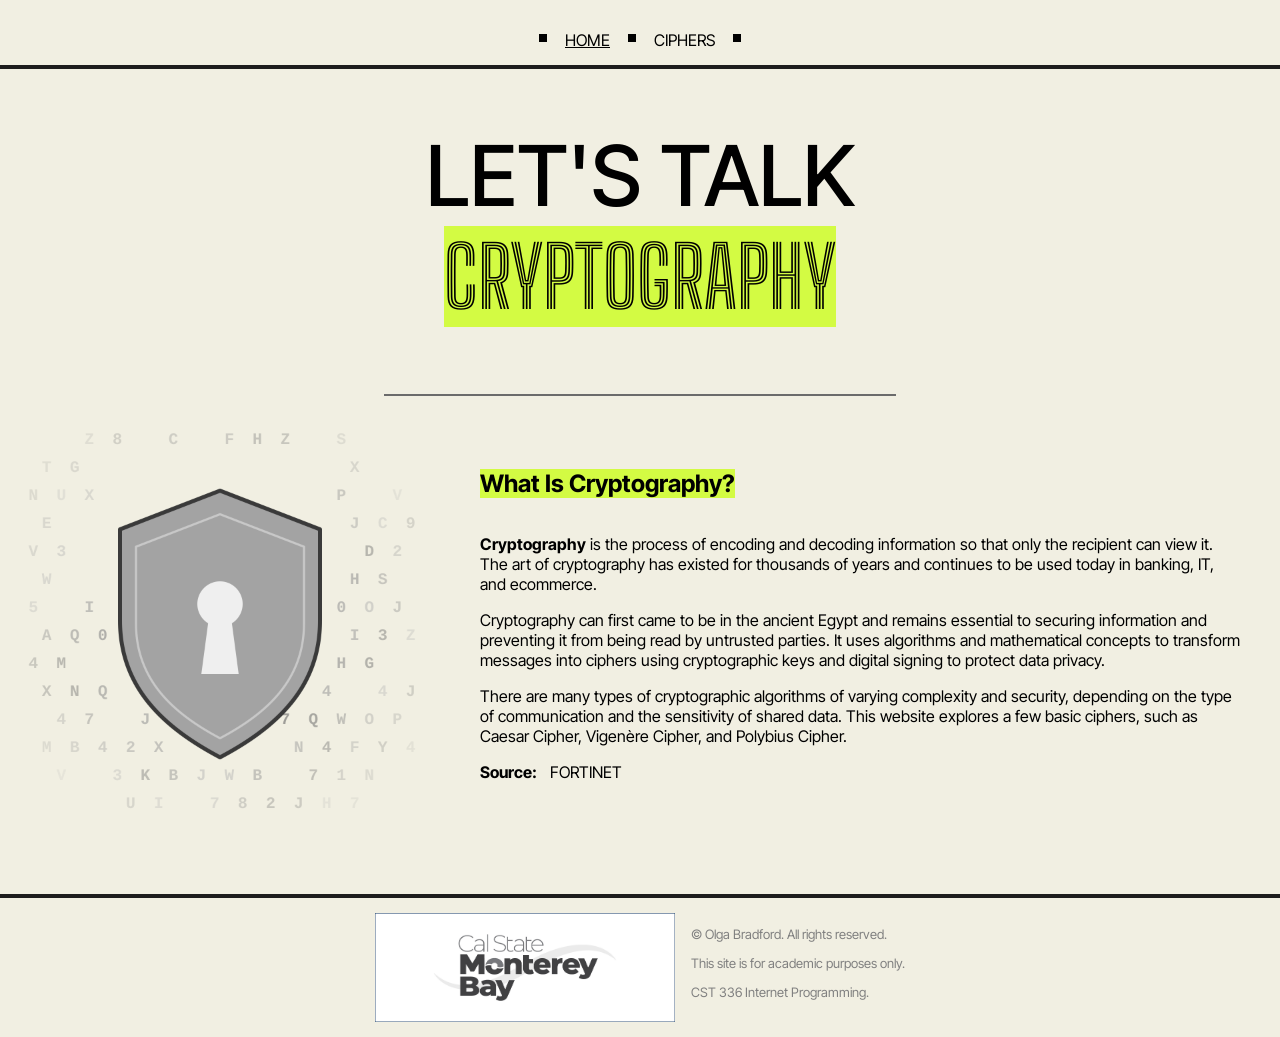
==== hw1/index.html @ e5fac80e "Homework 1" ====
<!DOCTYPE html>
<html lang="en">
<head>
    <meta charset="UTF-8">
    <meta name="viewport" content="width=device-width, initial-scale=1.0">
    <title>Let's Talk Cryptography</title>
    <link rel="preconnect" href="https://fonts.googleapis.com">
    <link rel="preconnect" href="https://fonts.gstatic.com" crossorigin>
    <link href="https://fonts.googleapis.com/css2?family=Big+Shoulders+Inline:opsz,wght@10..72,100..900&family=Inter+Tight:ital,wght@0,100..900;1,100..900&display=swap" rel="stylesheet">
    <link rel="stylesheet" href="css/styles.css">
</head>
<body>
<header>
    <nav>
        <svg xmlns="http://www.w3.org/2000/svg" viewBox="0 0 16 16" width="16" height="16"><rect x="4" y="4" width="8" height="8" fill="#000"/></svg>
        <a href="index.html" class="active">Home</a>
        <svg xmlns="http://www.w3.org/2000/svg" viewBox="0 0 16 16" width="16" height="16"><rect x="4" y="4" width="8" height="8" fill="#000"/></svg>
        <div class="dropdown">
            <a href="#">Ciphers</a>
            <div class="dropdown-content">
                <a href="caesar.html">Caesar</a>
                <a href="vigenere.html">Vigenère</a>
                <a href="polybius.html">Polybius</a>
            </div>
        </div>
        <svg xmlns="http://www.w3.org/2000/svg" viewBox="0 0 16 16" width="16" height="16"><rect x="4" y="4" width="8" height="8" fill="#000"/></svg>
    </nav>
</header>
<main>
    <h1>Let's Talk <br><span class="stand-out">Cryptography</span></h1>
    <hr>
    <section class="flexible">
        <div>
            <h2>What Is Cryptography?</h2>
            <p>
                <strong>Cryptography</strong> is the process of encoding and decoding information so that only the recipient can view it.
                The art of cryptography has existed for thousands of years and continues to be used today in banking,
                IT, and ecommerce.
            </p>
            <p>
                Cryptography can first came to be in the ancient Egypt and remains essential to securing information and preventing it from being read by untrusted parties.
                It uses algorithms and mathematical concepts to transform messages into ciphers using cryptographic keys and digital signing to protect data privacy.
            </p>
            <p>
                There are many types of cryptographic algorithms of varying complexity and security, depending on the type of communication and the sensitivity of shared data.
                This website explores a few basic ciphers, such as Caesar Cipher, Vigenère Cipher, and Polybius Cipher.
            </p>
            <p><span class="label">Source: </span><a href="https://www.fortinet.com/resources/cyberglossary/what-is-cryptography" target="_blank">Fortinet</a></p>
        </div>
        <img src="img/crypto-shield-1.png" alt="Cryptography Shield Art" id="shield">
    </section>
</main>
<footer>
    <img src="img/logo.jpg" alt="CSUMB Logo" id="logo">
    <div>
        <p>&copy; Olga Bradford. All rights reserved.</p>
        <p>This site is for academic purposes only.</p>
        <p>CST 336 Internet Programming.</p>
    </div>
</footer>
</body>
</html>
---- hw1/css/styles.css ----
body {
    margin: 0;
    background-color: #f1efe2;
    display: flex;
    flex-direction: column;
    font-family: "Inter Tight", sans-serif;
}

header {
    flex-shrink: 0;
    border-bottom: 4px solid #1d1d1d;
    display: flex;
    justify-content: center;
    padding: 10px;
}

nav {
    margin: 20px 0 5px 0;
}

main {
    flex: 1 0 auto;
    display: flex;
    flex-direction: column;
    justify-content: center;
    align-items: center;
}

h1 {
    text-transform: uppercase;
    text-align: center;
    color: black;
    font-size: 84px;
    font-weight: 500;
}

h2 {
    background-color: #d3fb43;
    display: inline-block;
}

.stand-out {
    font-family: "Big Shoulders Inline", sans-serif;
    background-color: #d3fb43;
}

hr {
    width: 40%;
    border: none;
    border-top: 2px solid #6b6b6b;
}

#wheel, #shield, #vig, #pol {
    width: 400px;
    flex-shrink: 0;
    padding: 20px;
}

#logo{
    width: 300px
}

a {
    text-decoration: none;
    text-transform: uppercase;
    color: black;
    padding: 10px;
}

a:hover, .active {
    text-decoration: underline;
    text-decoration-thickness: 0.5px;
}

.dropdown {
    position: relative;
    display: inline-block;
}

.dropdown-content {
    display: none;
    position: absolute;
    top: 100%;
    left: 0;
    background-color: #F6F3EE;
}

.dropdown-content a {
    display: block;
}

.dropdown {
    display: inline;
}

.dropdown-content {
    display: none;
}

.dropdown:hover .dropdown-content {
    display: block;
}

.flexible {
    display: flex;
    align-items: center;
    justify-content: center;
    flex-wrap: wrap;
    flex-direction: row-reverse;
    margin: 0 0 50px 0;
}

.flexible-three {
    flex-direction: row;
}

.flexible div {
    flex: 1;
    padding: 40px;
}

textarea {
    background-color: #f1efe2;
    border-radius: 5px;
}

.label {
    font-weight: bold;
}

#answer {
    display: none;
}

#answer-label {
    cursor: pointer;
}

#answer-label:hover + #answer {
    display: inline;
}

footer {
    display: flex;
    justify-content: center;
    flex-wrap: wrap;
    gap: 1rem;
    color: grey;
    font-size: 13px;
    padding: 15px;
    flex-shrink: 0;
    border-top: 4px solid #1d1d1d;
}
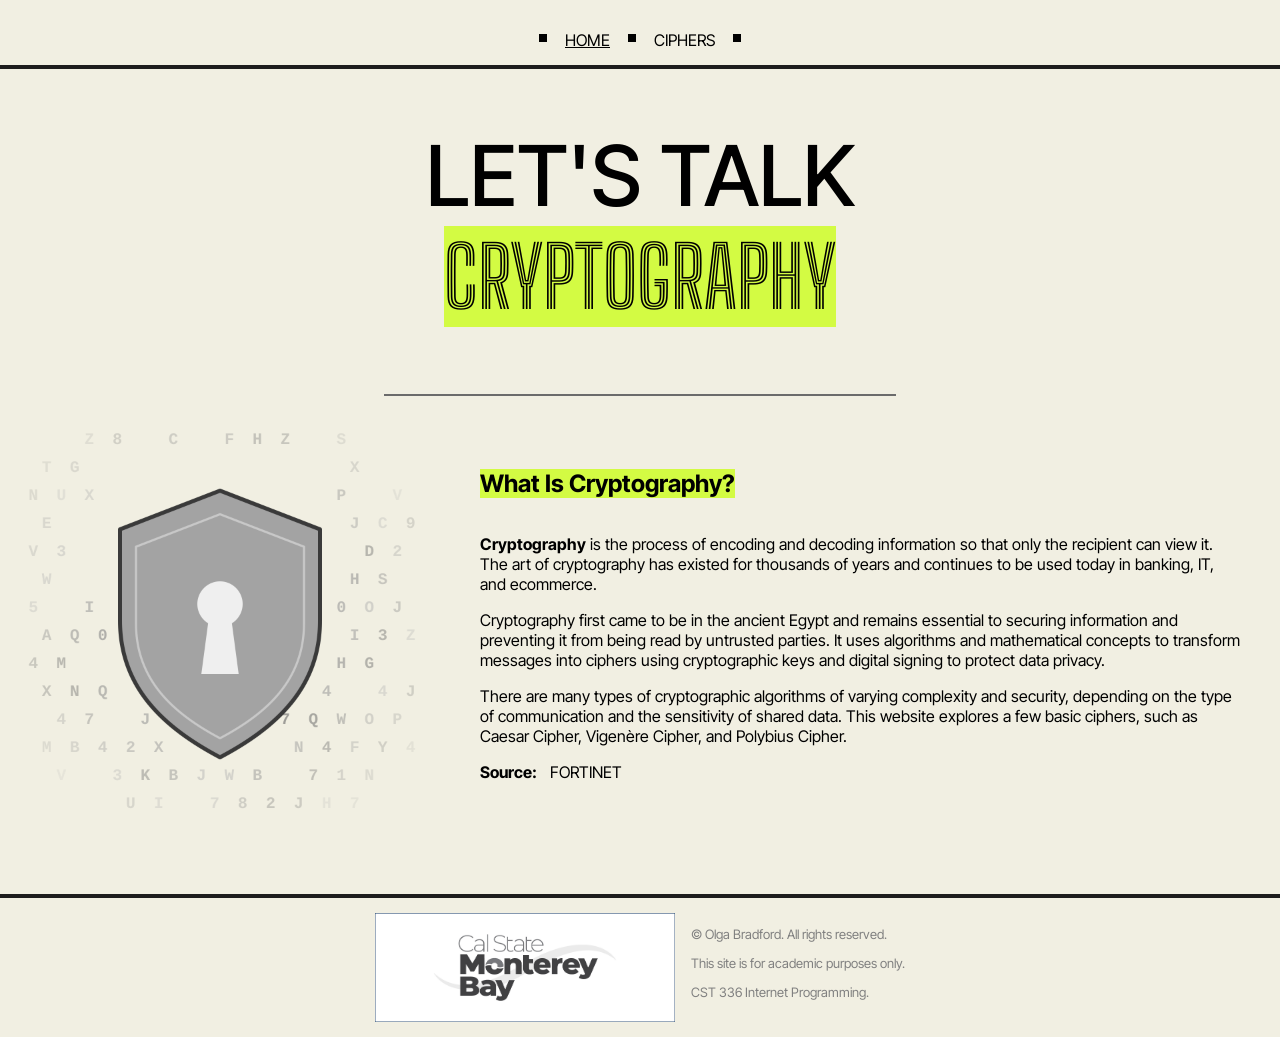
==== commit 13b1ea1a: "HW1 Cleanup" ====
--- a/hw1/index.html
+++ b/hw1/index.html
@@ -38,7 +38,7 @@
                 IT, and ecommerce.
             </p>
             <p>
-                Cryptography can first came to be in the ancient Egypt and remains essential to securing information and preventing it from being read by untrusted parties.
+                Cryptography first came to be in the ancient Egypt and remains essential to securing information and preventing it from being read by untrusted parties.
                 It uses algorithms and mathematical concepts to transform messages into ciphers using cryptographic keys and digital signing to protect data privacy.
             </p>
             <p>
